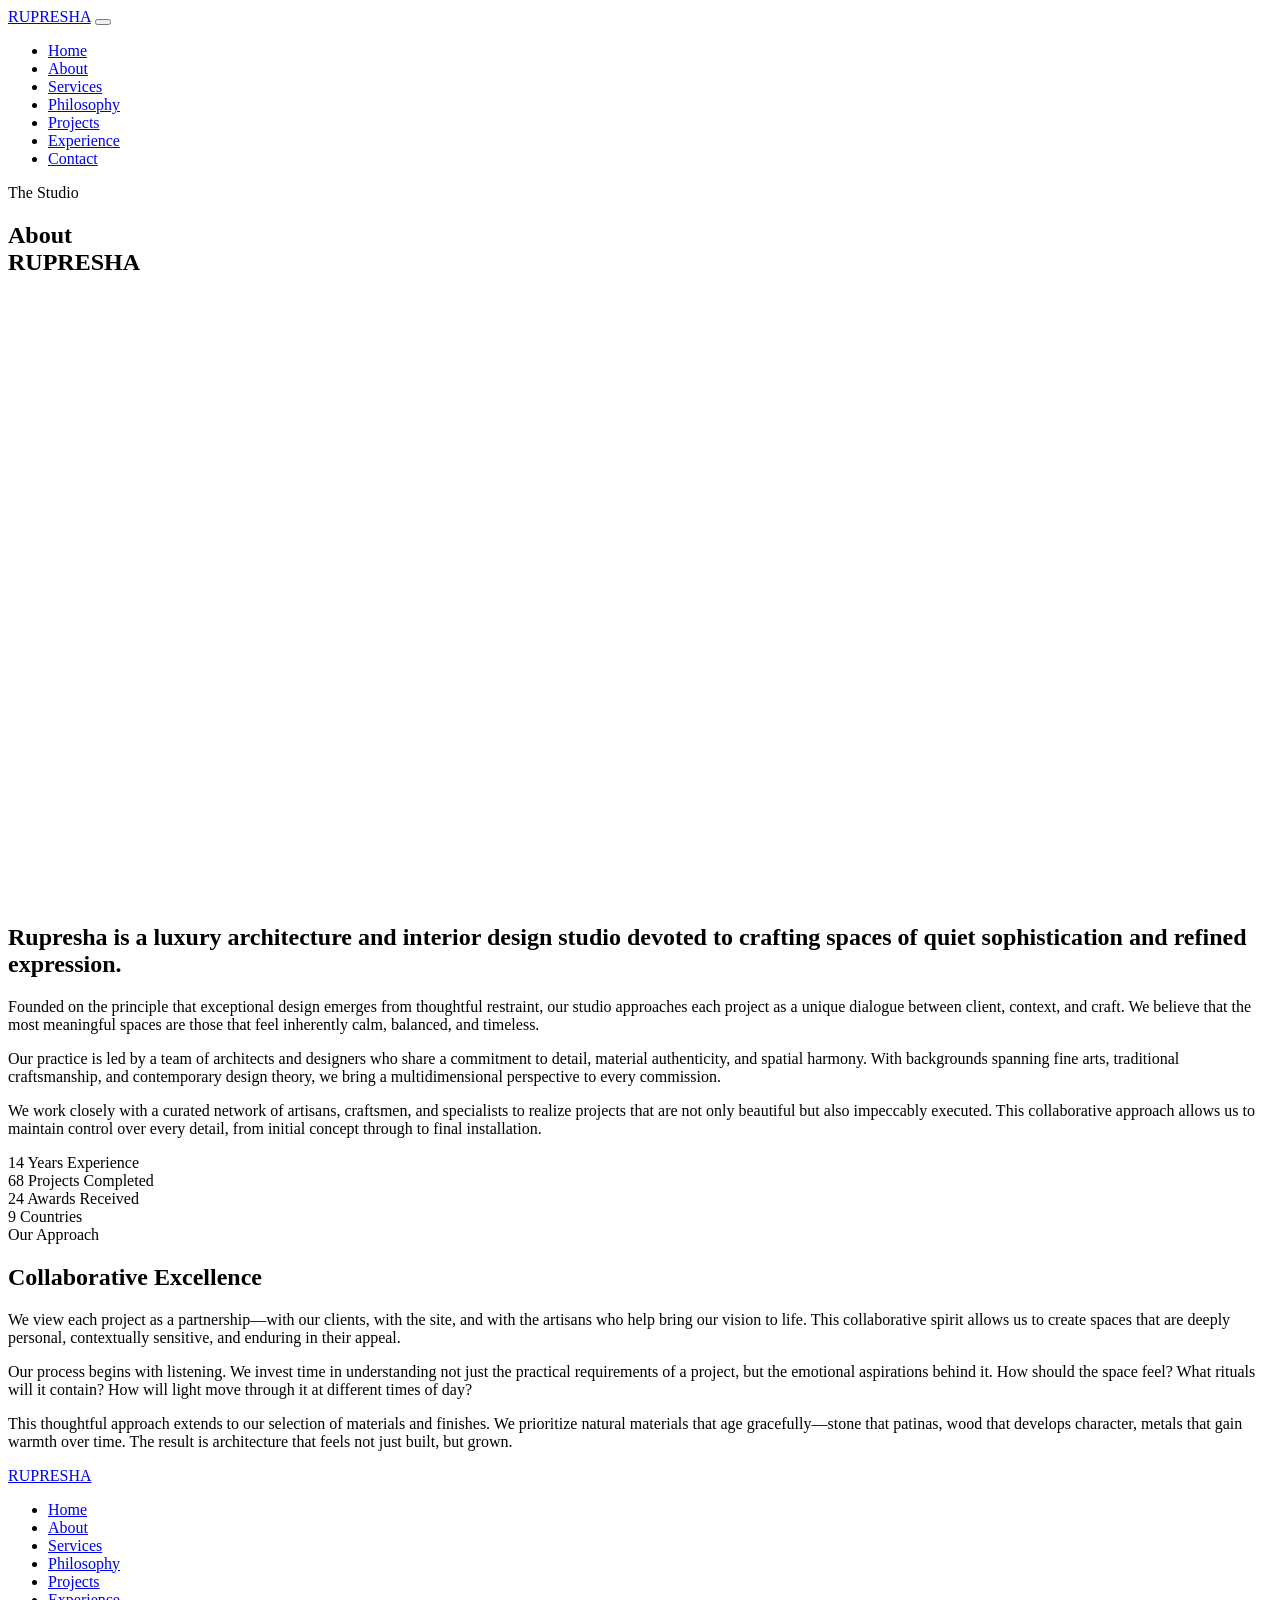
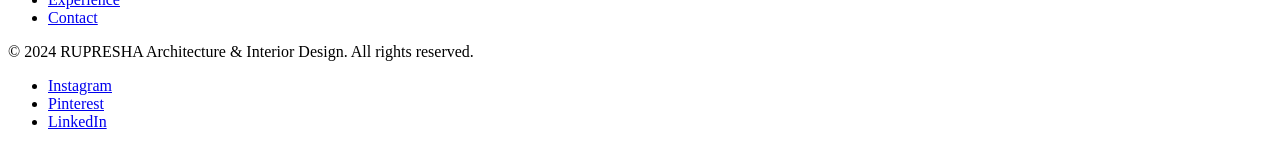
==== about.html @ e62d3a43 "Add files via upload" ====
<!DOCTYPE html>
<html lang="en">
<head>
    <meta charset="UTF-8">
    <meta name="viewport" content="width=device-width, initial-scale=1.0">
    <title>About RUPRESHA | Luxury Architecture & Interior Design</title>
    <link rel="preconnect" href="https://fonts.googleapis.com">
    <link rel="preconnect" href="https://fonts.gstatic.com" crossorigin>
    <link href="https://fonts.googleapis.com/css2?family=Cormorant+Garamond:wght@300;400;500;600&family=Inter:wght@300;400;500&display=swap" rel="stylesheet">
    <link rel="stylesheet" href="css/style.css">
    <link rel="icon" type="image/svg+xml" href="assets/favicon.svg">
</head>
<body class="about-page">
    <!-- Door Opening Animation (Hidden for non-home pages) -->
    <div class="door-container" style="display: none;"></div>
    
    <!-- Navigation -->
    <nav class="navbar">
        <div class="container nav-container">
            <a href="index.html" class="logo">RUPRESHA</a>
            <button class="menu-toggle">
                <span></span>
                <span></span>
                <span></span>
            </button>
            <ul class="nav-menu">
                <li class="nav-item"><a href="index.html" class="nav-link">Home</a></li>
                <li class="nav-item"><a href="about.html" class="nav-link active">About</a></li>
                <li class="nav-item"><a href="services.html" class="nav-link">Services</a></li>
                <li class="nav-item"><a href="philosophy.html" class="nav-link">Philosophy</a></li>
                <li class="nav-item"><a href="projects.html" class="nav-link">Projects</a></li>
                <li class="nav-item"><a href="experience.html" class="nav-link">Experience</a></li>
                <li class="nav-item"><a href="contact.html" class="nav-link">Contact</a></li>
            </ul>
        </div>
    </nav>
    
    <!-- Hero Section -->
    <section class="hero" style="height: 80vh;">
        <div class="arch-grid"></div>
        <div class="container">
            <div class="hero-content" style="text-align: left; align-items: flex-start;">
                <span class="small-text animate-on-scroll" style="color: var(--color-brass);">The Studio</span>
                <h1 class="animate-on-scroll">About<br>RUPRESHA</h1>
            </div>
        </div>
    </section>
    
    <!-- About Content -->
    <section class="section">
        <div class="container">
            <div class="about-intro animate-on-scroll">
                <h2 class="serif">Rupresha is a luxury architecture and interior design studio devoted to crafting spaces of quiet sophistication and refined expression.</h2>
            </div>
            
            <div class="about-grid animate-on-scroll" data-delay="0.2">
                <div>
                    <p>Founded on the principle that exceptional design emerges from thoughtful restraint, our studio approaches each project as a unique dialogue between client, context, and craft. We believe that the most meaningful spaces are those that feel inherently calm, balanced, and timeless.</p>
                    <p>Our practice is led by a team of architects and designers who share a commitment to detail, material authenticity, and spatial harmony. With backgrounds spanning fine arts, traditional craftsmanship, and contemporary design theory, we bring a multidimensional perspective to every commission.</p>
                    <p>We work closely with a curated network of artisans, craftsmen, and specialists to realize projects that are not only beautiful but also impeccably executed. This collaborative approach allows us to maintain control over every detail, from initial concept through to final installation.</p>
                </div>
                <div class="about-image">
                    <!-- In production, replace with actual image -->
                    <div style="width: 100%; height: 100%; background: linear-gradient(45deg, var(--color-stone), var(--color-concrete));"></div>
                </div>
            </div>
            
            <div class="stats animate-on-scroll" data-delay="0.4">
                <div class="stat-item">
                    <span class="stat-number">14</span>
                    <span class="stat-text">Years Experience</span>
                </div>
                <div class="stat-item">
                    <span class="stat-number">68</span>
                    <span class="stat-text">Projects Completed</span>
                </div>
                <div class="stat-item">
                    <span class="stat-number">24</span>
                    <span class="stat-text">Awards Received</span>
                </div>
                <div class="stat-item">
                    <span class="stat-number">9</span>
                    <span class="stat-text">Countries</span>
                </div>
            </div>
        </div>
    </section>
    
    <!-- Team Philosophy -->
    <section class="section" style="background-color: var(--color-stone);">
        <div class="container">
            <div class="about-grid animate-on-scroll">
                <div class="about-image">
                    <div style="width: 100%; height: 100%; background: linear-gradient(45deg, #8a7f70, #a99e8d);"></div>
                </div>
                <div>
                    <span class="small-text" style="color: var(--color-brass);">Our Approach</span>
                    <h2>Collaborative Excellence</h2>
                    <p class="large-text">We view each project as a partnership—with our clients, with the site, and with the artisans who help bring our vision to life. This collaborative spirit allows us to create spaces that are deeply personal, contextually sensitive, and enduring in their appeal.</p>
                    <p>Our process begins with listening. We invest time in understanding not just the practical requirements of a project, but the emotional aspirations behind it. How should the space feel? What rituals will it contain? How will light move through it at different times of day?</p>
                    <p>This thoughtful approach extends to our selection of materials and finishes. We prioritize natural materials that age gracefully—stone that patinas, wood that develops character, metals that gain warmth over time. The result is architecture that feels not just built, but grown.</p>
                </div>
            </div>
        </div>
    </section>
    
    <!-- Footer -->
    <footer class="footer">
        <div class="container">
            <div class="footer-content">
                <a href="index.html" class="footer-logo">RUPRESHA</a>
                <ul class="footer-nav">
                    <li><a href="index.html">Home</a></li>
                    <li><a href="about.html">About</a></li>
                    <li><a href="services.html">Services</a></li>
                    <li><a href="philosophy.html">Philosophy</a></li>
                    <li><a href="projects.html">Projects</a></li>
                    <li><a href="experience.html">Experience</a></li>
                    <li><a href="contact.html">Contact</a></li>
                </ul>
            </div>
            <div class="footer-bottom">
                <p class="copyright">© 2024 RUPRESHA Architecture & Interior Design. All rights reserved.</p>
                <ul class="social-links">
                    <li><a href="#">Instagram</a></li>
                    <li><a href="#">Pinterest</a></li>
                    <li><a href="#">LinkedIn</a></li>
                </ul>
            </div>
        </div>
    </footer>
    
    <script src="js/main.js"></script>
</body>
</html>
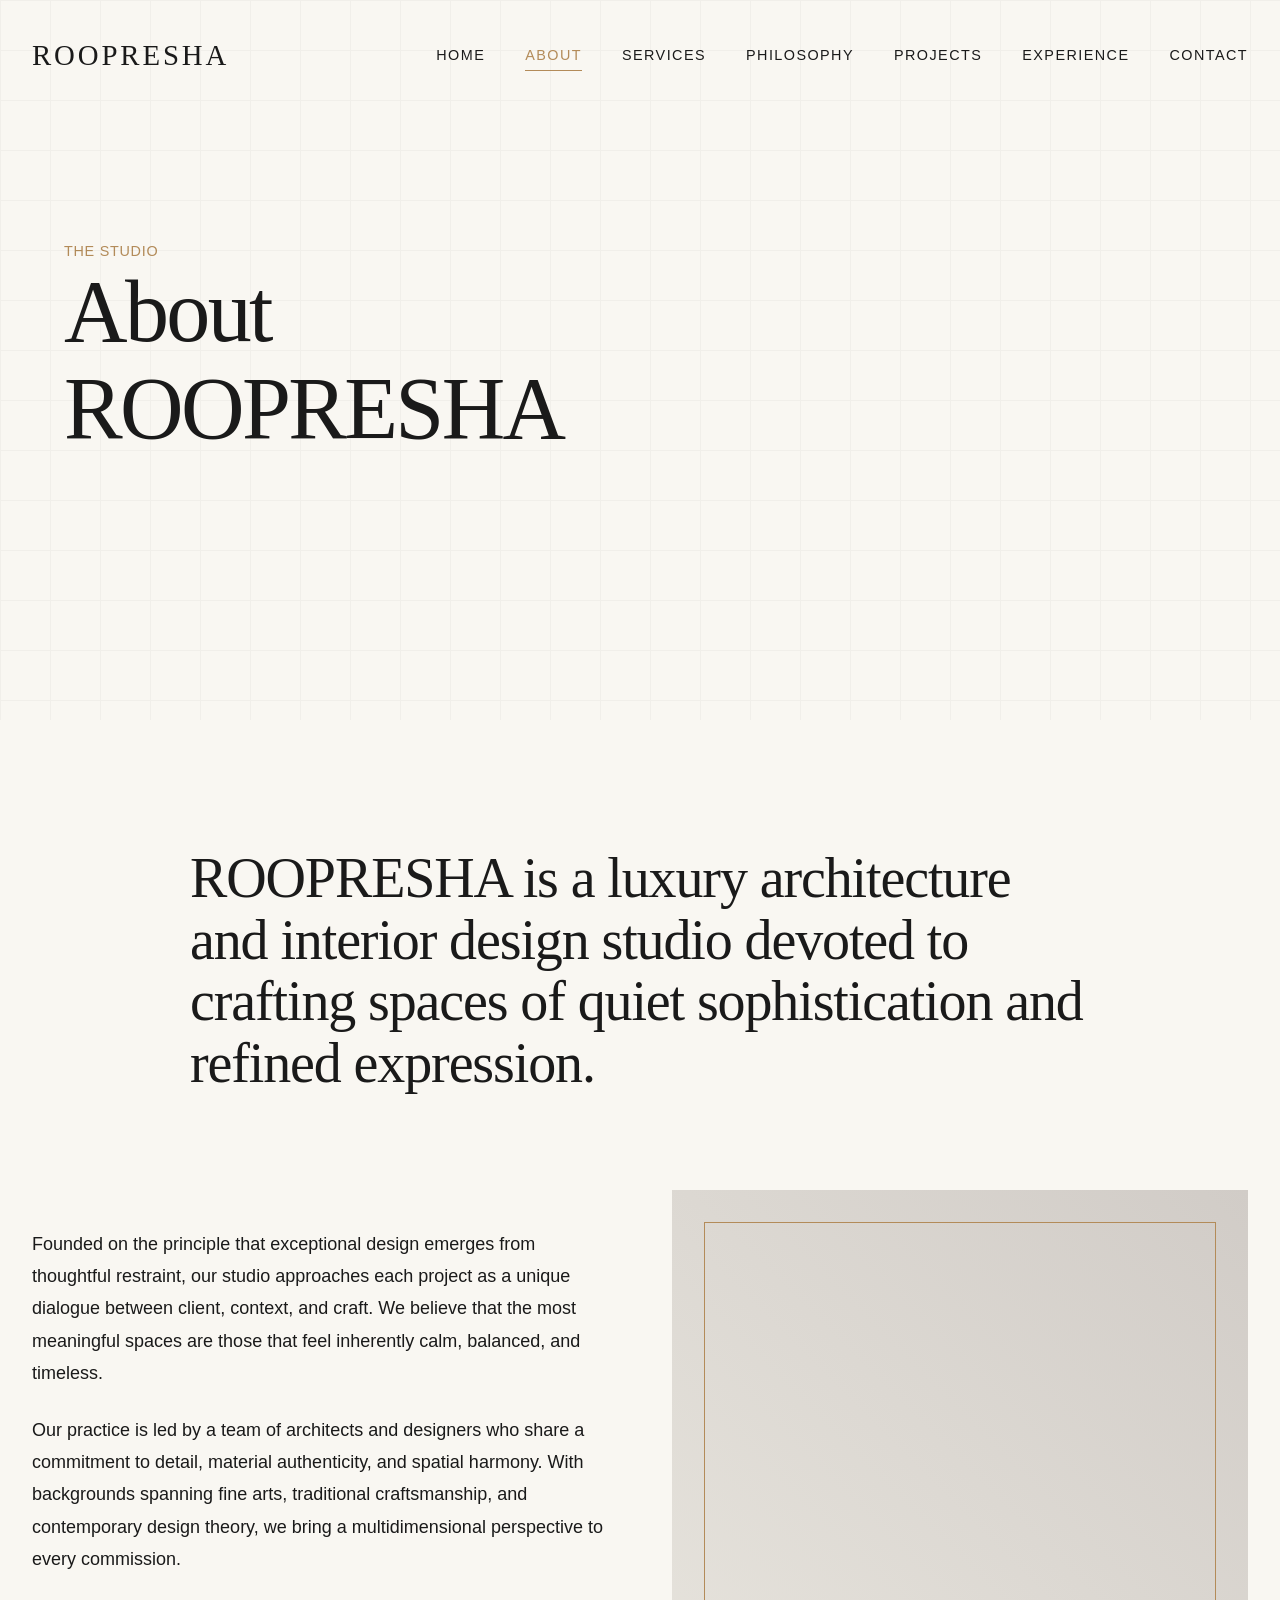
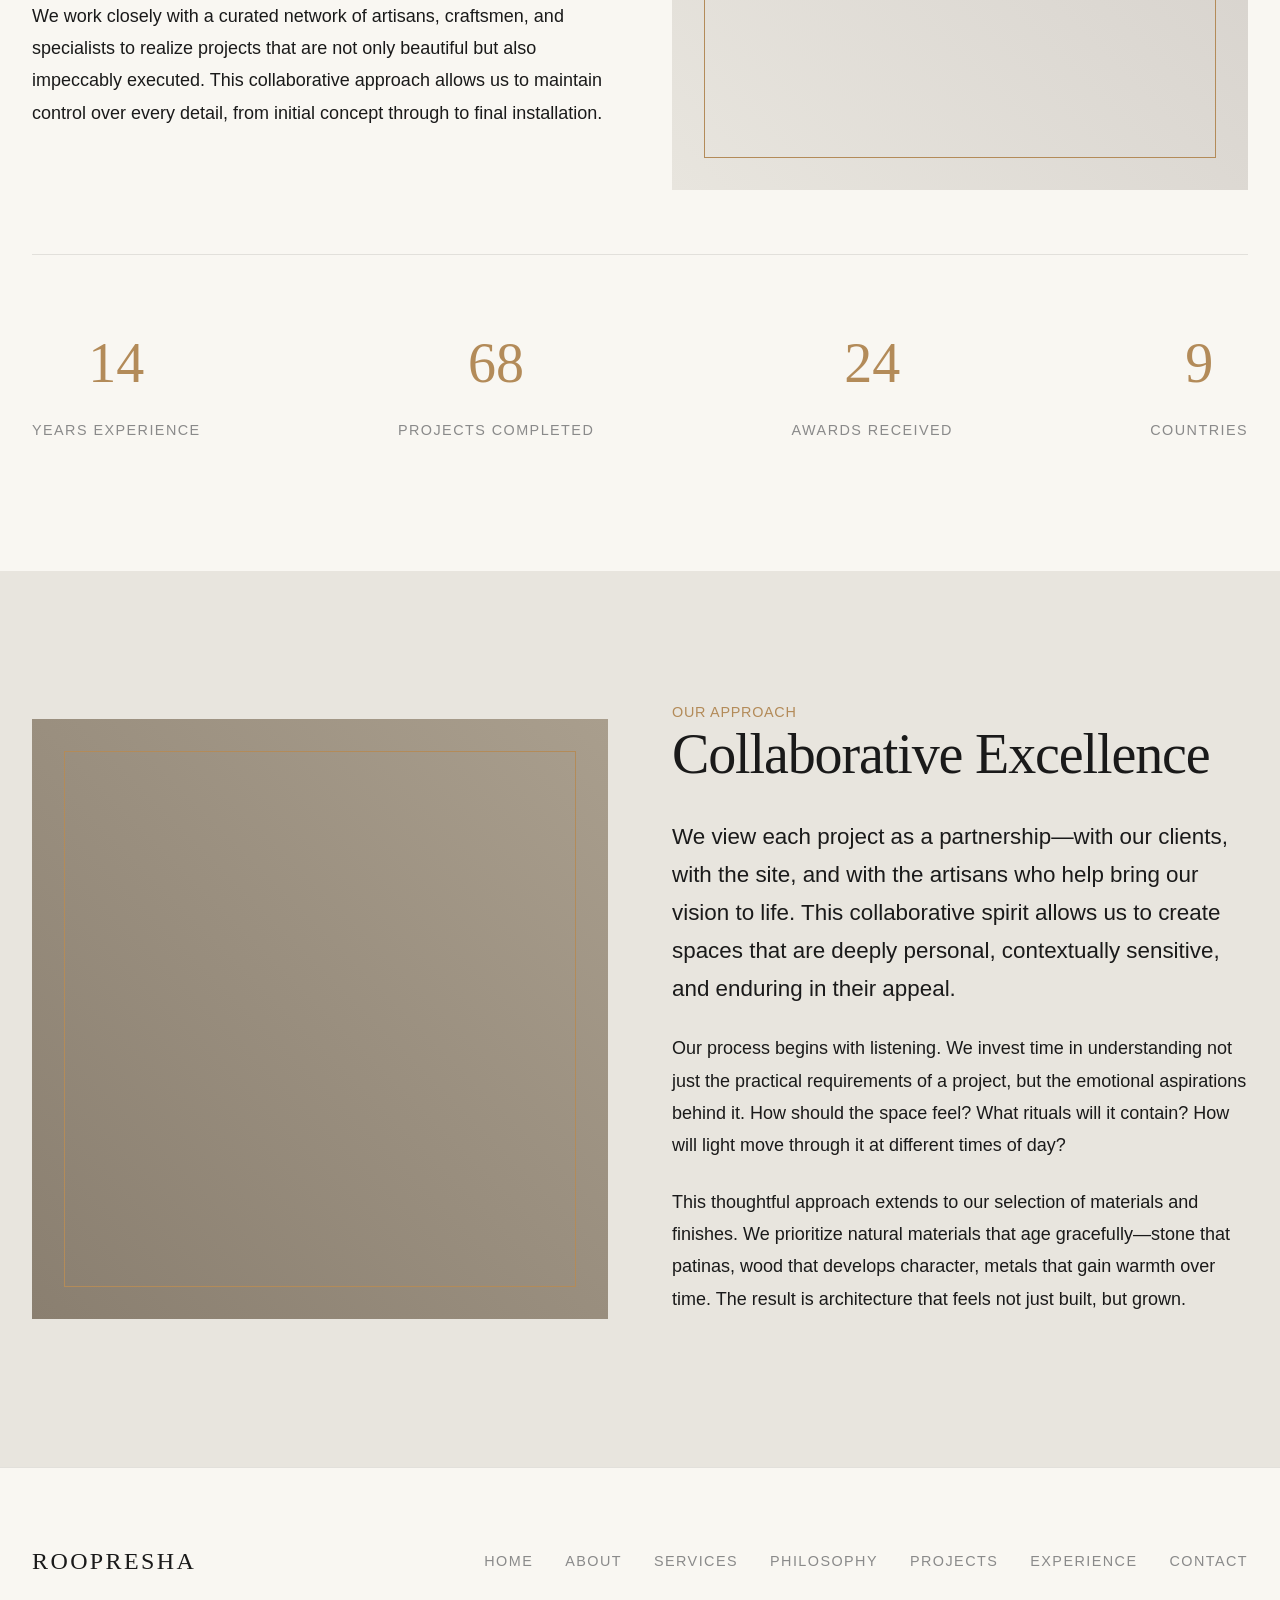
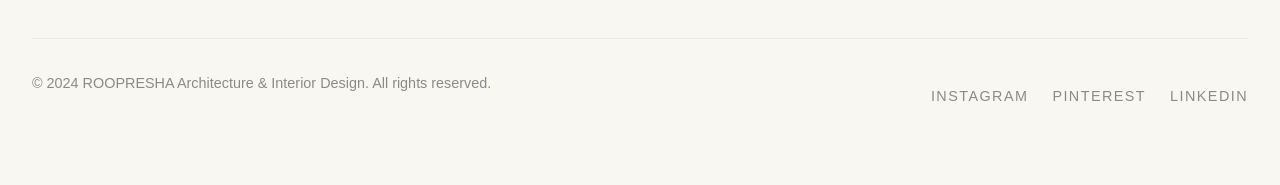
==== commit 465f1017: "Add files via upload" ====
--- a/about.html
+++ b/about.html
@@ -3,11 +3,11 @@
 <head>
     <meta charset="UTF-8">
     <meta name="viewport" content="width=device-width, initial-scale=1.0">
-    <title>About RUPRESHA | Luxury Architecture & Interior Design</title>
+    <title>About ROOPRESHA | Luxury Architecture & Interior Design</title>
     <link rel="preconnect" href="https://fonts.googleapis.com">
     <link rel="preconnect" href="https://fonts.gstatic.com" crossorigin>
     <link href="https://fonts.googleapis.com/css2?family=Cormorant+Garamond:wght@300;400;500;600&family=Inter:wght@300;400;500&display=swap" rel="stylesheet">
-    <link rel="stylesheet" href="css/style.css">
+    <link rel="stylesheet" href="style.css">
     <link rel="icon" type="image/svg+xml" href="assets/favicon.svg">
 </head>
 <body class="about-page">
@@ -17,7 +17,7 @@
     <!-- Navigation -->
     <nav class="navbar">
         <div class="container nav-container">
-            <a href="index.html" class="logo">RUPRESHA</a>
+            <a href="index.html" class="logo">ROOPRESHA</a>
             <button class="menu-toggle">
                 <span></span>
                 <span></span>
@@ -41,7 +41,7 @@
         <div class="container">
             <div class="hero-content" style="text-align: left; align-items: flex-start;">
                 <span class="small-text animate-on-scroll" style="color: var(--color-brass);">The Studio</span>
-                <h1 class="animate-on-scroll">About<br>RUPRESHA</h1>
+                <h1 class="animate-on-scroll">About<br>ROOPRESHA</h1>
             </div>
         </div>
     </section>
@@ -50,7 +50,7 @@
     <section class="section">
         <div class="container">
             <div class="about-intro animate-on-scroll">
-                <h2 class="serif">Rupresha is a luxury architecture and interior design studio devoted to crafting spaces of quiet sophistication and refined expression.</h2>
+                <h2 class="serif">ROOPRESHA is a luxury architecture and interior design studio devoted to crafting spaces of quiet sophistication and refined expression.</h2>
             </div>
             
             <div class="about-grid animate-on-scroll" data-delay="0.2">
@@ -108,7 +108,7 @@
     <footer class="footer">
         <div class="container">
             <div class="footer-content">
-                <a href="index.html" class="footer-logo">RUPRESHA</a>
+                <a href="index.html" class="footer-logo">ROOPRESHA</a>
                 <ul class="footer-nav">
                     <li><a href="index.html">Home</a></li>
                     <li><a href="about.html">About</a></li>
@@ -120,7 +120,7 @@
                 </ul>
             </div>
             <div class="footer-bottom">
-                <p class="copyright">© 2024 RUPRESHA Architecture & Interior Design. All rights reserved.</p>
+                <p class="copyright">© 2024 ROOPRESHA Architecture & Interior Design. All rights reserved.</p>
                 <ul class="social-links">
                     <li><a href="#">Instagram</a></li>
                     <li><a href="#">Pinterest</a></li>
@@ -130,6 +130,6 @@
         </div>
     </footer>
     
-    <script src="js/main.js"></script>
+    <script src="main.js"></script>
 </body>
 </html>
--- a/style.css
+++ b/style.css
@@ -0,0 +1,1677 @@
+/* ROOPRESHA - Luxury Architecture & Interior Design */
+/* Premium Architectural Minimalism */
+
+/* ===== CSS RESET ===== */
+* {
+    margin: 0;
+    padding: 0;
+    box-sizing: border-box;
+}
+
+html {
+    scroll-behavior: smooth;
+}
+
+body {
+    font-family: 'Inter', sans-serif;
+    color: #1a1a1a;
+    background-color: #f9f7f2;
+    overflow-x: hidden;
+    line-height: 1.6;
+    font-weight: 300;
+}
+
+/* ===== TYPOGRAPHY ===== */
+/* Serif for headings - luxury editorial feel */
+h1, h2, h3, h4, h5, h6, .serif {
+    font-family: 'Cormorant Garamond', 'Times New Roman', serif;
+    font-weight: 300;
+    letter-spacing: -0.02em;
+    line-height: 1.1;
+}
+
+/* Sans-serif for body - clean and readable */
+body, p, input, textarea, button, .sans {
+    font-family: 'Inter', -apple-system, BlinkMacSystemFont, 'Segoe UI', sans-serif;
+}
+
+h1 {
+    font-size: 5.5rem;
+    font-weight: 300;
+    letter-spacing: -0.03em;
+    margin-bottom: 1.5rem;
+}
+
+h2 {
+    font-size: 3.5rem;
+    margin-bottom: 2rem;
+    position: relative;
+}
+
+h3 {
+    font-size: 2.2rem;
+    margin-bottom: 1.5rem;
+}
+
+h4 {
+    font-size: 1.8rem;
+    margin-bottom: 1rem;
+}
+
+p {
+    font-size: 1.125rem;
+    line-height: 1.8;
+    margin-bottom: 1.5rem;
+    font-weight: 300;
+}
+
+.large-text {
+    font-size: 1.4rem;
+    line-height: 1.7;
+}
+
+.small-text {
+    font-size: 0.9rem;
+    letter-spacing: 0.05em;
+    text-transform: uppercase;
+}
+
+/* ===== COLOR PALETTE ===== */
+:root {
+    --color-ivory: #f9f7f2;
+    --color-stone: #e8e5de;
+    --color-concrete: #d1ccc7;
+    --color-charcoal: #1a1a1a;
+    --color-terracotta: #a15843;
+    --color-brass: #b38b59;
+    --color-grey: #8a8a8a;
+}
+
+/* ===== LAYOUT & CONTAINERS ===== */
+.container {
+    width: 100%;
+    max-width: 1400px;
+    margin: 0 auto;
+    padding: 0 2rem;
+}
+
+.section {
+    padding: 8rem 0;
+    position: relative;
+}
+
+.section-sm {
+    padding: 4rem 0;
+}
+
+/* ===== NAVIGATION ===== */
+.navbar {
+    position: fixed;
+    top: 0;
+    left: 0;
+    width: 100%;
+    z-index: 1000;
+    padding: 2rem 0;
+    transition: all 0.5s cubic-bezier(0.16, 1, 0.3, 1);
+    background-color: transparent;
+}
+
+.navbar.scrolled {
+    background-color: rgba(249, 247, 242, 0.95);
+    backdrop-filter: blur(10px);
+    padding: 1.2rem 0;
+    box-shadow: 0 5px 20px rgba(0, 0, 0, 0.02);
+}
+
+.nav-container {
+    display: flex;
+    justify-content: space-between;
+    align-items: center;
+}
+
+.logo {
+    font-family: 'Cormorant Garamond', serif;
+    font-size: 1.8rem;
+    font-weight: 300;
+    letter-spacing: 0.1em;
+    text-decoration: none;
+    color: var(--color-charcoal);
+    position: relative;
+    z-index: 1001;
+}
+
+.nav-menu {
+    display: flex;
+    list-style: none;
+}
+
+.nav-item {
+    margin-left: 2.5rem;
+}
+
+.nav-link {
+    text-decoration: none;
+    color: var(--color-charcoal);
+    font-size: 0.9rem;
+    font-weight: 300;
+    letter-spacing: 0.1em;
+    text-transform: uppercase;
+    position: relative;
+    padding: 0.5rem 0;
+    transition: color 0.3s ease;
+}
+
+.nav-link:after {
+    content: '';
+    position: absolute;
+    bottom: 0;
+    left: 0;
+    width: 0;
+    height: 1px;
+    background-color: var(--color-charcoal);
+    transition: width 0.3s cubic-bezier(0.16, 1, 0.3, 1);
+}
+
+.nav-link:hover:after {
+    width: 100%;
+}
+
+.nav-link.active {
+    color: var(--color-brass);
+}
+
+.nav-link.active:after {
+    width: 100%;
+    background-color: var(--color-brass);
+}
+
+.menu-toggle {
+    display: none;
+    background: none;
+    border: none;
+    cursor: pointer;
+    width: 30px;
+    height: 20px;
+    position: relative;
+    z-index: 1001;
+}
+
+.menu-toggle span {
+    display: block;
+    width: 100%;
+    height: 2px;
+    background-color: var(--color-charcoal);
+    position: absolute;
+    left: 0;
+    transition: all 0.3s ease;
+}
+
+.menu-toggle span:nth-child(1) {
+    top: 0;
+}
+
+.menu-toggle span:nth-child(2) {
+    top: 9px;
+}
+
+.menu-toggle span:nth-child(3) {
+    top: 18px;
+}
+
+.menu-toggle.active span:nth-child(1) {
+    transform: rotate(45deg);
+    top: 9px;
+}
+
+.menu-toggle.active span:nth-child(2) {
+    opacity: 0;
+}
+
+.menu-toggle.active span:nth-child(3) {
+    transform: rotate(-45deg);
+    top: 9px;
+}
+
+/* ===== DOOR OPENING ANIMATION ===== */
+.door-container {
+    position: fixed;
+    top: 0;
+    left: 0;
+    width: 100%;
+    height: 100vh;
+    z-index: 2000;
+    pointer-events: none;
+    display: flex;
+}
+
+.door-panel {
+    width: 50%;
+    height: 100%;
+    background-color: var(--color-charcoal);
+    transform: translateX(0);
+    transition: transform 1.2s cubic-bezier(0.77, 0, 0.175, 1);
+}
+
+.door-panel.left {
+    transform-origin: left center;
+}
+
+.door-panel.right {
+    transform-origin: right center;
+}
+
+.door-panel.open {
+    transform: translateX(-100%);
+}
+
+.door-panel.right.open {
+    transform: translateX(100%);
+}
+
+.door-content {
+    position: absolute;
+    top: 50%;
+    left: 50%;
+    transform: translate(-50%, -50%);
+    color: var(--color-ivory);
+    text-align: center;
+    z-index: 2001;
+    opacity: 0;
+    transition: opacity 0.5s ease 0.3s;
+}
+
+.door-content.visible {
+    opacity: 1;
+}
+
+.door-content h1 {
+    font-size: 4rem;
+    letter-spacing: 0.2em;
+    margin-bottom: 1rem;
+}
+
+.door-content p {
+    font-size: 1rem;
+    letter-spacing: 0.3em;
+    text-transform: uppercase;
+}
+
+/* ===== HERO SECTIONS ===== */
+.hero {
+    height: 100vh;
+    display: flex;
+    align-items: center;
+    justify-content: center;
+    position: relative;
+    overflow: hidden;
+}
+
+.hero-content {
+    text-align: center;
+    max-width: 900px;
+    padding: 0 2rem;
+    z-index: 10;
+}
+
+.hero h1 {
+    margin-bottom: 1.5rem;
+    opacity: 0;
+    transform: translateY(30px);
+    animation: fadeUp 1s cubic-bezier(0.16, 1, 0.3, 1) 1.2s forwards;
+}
+
+.hero-tagline {
+    font-size: 1.5rem;
+    font-weight: 300;
+    color: var(--color-grey);
+    margin-bottom: 3rem;
+    height: 2rem;
+    overflow: hidden;
+    position: relative;
+}
+
+.tagline {
+    position: absolute;
+    width: 100%;
+    text-align: center;
+    opacity: 0;
+    transform: translateY(20px);
+    transition: all 0.8s ease;
+}
+
+.tagline.active {
+    opacity: 1;
+    transform: translateY(0);
+}
+
+.scroll-cue {
+    position: absolute;
+    bottom: 3rem;
+    left: 50%;
+    transform: translateX(-50%);
+    display: flex;
+    flex-direction: column;
+    align-items: center;
+    z-index: 10;
+}
+
+.scroll-text {
+    font-size: 0.8rem;
+    letter-spacing: 0.2em;
+    text-transform: uppercase;
+    margin-bottom: 0.5rem;
+    color: var(--color-grey);
+}
+
+.scroll-line {
+    width: 1px;
+    height: 60px;
+    background-color: var(--color-grey);
+    position: relative;
+    overflow: hidden;
+}
+
+.scroll-line:after {
+    content: '';
+    position: absolute;
+    top: 0;
+    left: 0;
+    width: 100%;
+    height: 20px;
+    background-color: var(--color-brass);
+    animation: scrollLine 2s infinite ease-in-out;
+}
+
+.arch-grid {
+    position: absolute;
+    top: 0;
+    left: 0;
+    width: 100%;
+    height: 100%;
+    pointer-events: none;
+    opacity: 0.03;
+    background-image: 
+        linear-gradient(to right, var(--color-charcoal) 1px, transparent 1px),
+        linear-gradient(to bottom, var(--color-charcoal) 1px, transparent 1px);
+    background-size: 50px 50px;
+}
+
+/* ===== ABOUT PAGE ===== */
+.about-intro {
+    max-width: 900px;
+    margin: 0 auto 6rem;
+}
+
+.about-grid {
+    display: grid;
+    grid-template-columns: repeat(2, 1fr);
+    gap: 4rem;
+    align-items: center;
+}
+
+.about-image {
+    position: relative;
+    height: 600px;
+    background-color: var(--color-stone);
+    overflow: hidden;
+}
+
+.about-image:before {
+    content: '';
+    position: absolute;
+    top: 2rem;
+    left: 2rem;
+    right: 2rem;
+    bottom: 2rem;
+    border: 1px solid var(--color-brass);
+    pointer-events: none;
+    z-index: 1;
+}
+
+.about-image img {
+    width: 100%;
+    height: 100%;
+    object-fit: cover;
+    transition: transform 6s ease;
+}
+
+.about-image:hover img {
+    transform: scale(1.05);
+}
+
+.stats {
+    display: flex;
+    justify-content: space-between;
+    margin-top: 4rem;
+    padding-top: 4rem;
+    border-top: 1px solid rgba(26, 26, 26, 0.1);
+}
+
+.stat-item {
+    text-align: center;
+}
+
+.stat-number {
+    font-family: 'Cormorant Garamond', serif;
+    font-size: 3.5rem;
+    color: var(--color-brass);
+    display: block;
+    margin-bottom: 0.5rem;
+}
+
+.stat-text {
+    font-size: 0.9rem;
+    text-transform: uppercase;
+    letter-spacing: 0.1em;
+    color: var(--color-grey);
+}
+
+/* ===== SERVICES PAGE ===== */
+.services-header {
+    text-align: center;
+    max-width: 800px;
+    margin: 0 auto 6rem;
+}
+
+.services-grid {
+    display: grid;
+    grid-template-columns: repeat(3, 1fr);
+    gap: 3rem;
+}
+
+.service-card {
+    position: relative;
+    padding: 3rem 2rem;
+    background-color: var(--color-ivory);
+    border: 1px solid rgba(26, 26, 26, 0.05);
+    transition: all 0.5s cubic-bezier(0.16, 1, 0.3, 1);
+    overflow: hidden;
+    min-height: 400px;
+    display: flex;
+    flex-direction: column;
+}
+
+.service-card:hover {
+    transform: translateY(-10px);
+    border-color: rgba(179, 139, 89, 0.2);
+    box-shadow: 0 20px 40px rgba(0, 0, 0, 0.05);
+}
+
+.service-icon {
+    width: 60px;
+    height: 60px;
+    margin-bottom: 2rem;
+    position: relative;
+}
+
+.service-icon svg {
+    width: 100%;
+    height: 100%;
+    stroke: var(--color-brass);
+    stroke-width: 1.5;
+    fill: none;
+}
+
+.service-number {
+    position: absolute;
+    top: 2rem;
+    right: 2rem;
+    font-size: 0.9rem;
+    color: var(--color-grey);
+    opacity: 0.5;
+}
+
+.service-content {
+    flex-grow: 1;
+}
+
+.service-card h3 {
+    margin-bottom: 1rem;
+    position: relative;
+    padding-bottom: 1rem;
+}
+
+.service-card h3:after {
+    content: '';
+    position: absolute;
+    bottom: 0;
+    left: 0;
+    width: 40px;
+    height: 1px;
+    background-color: var(--color-brass);
+    transition: width 0.3s ease;
+}
+
+.service-card:hover h3:after {
+    width: 80px;
+}
+
+.service-features {
+    margin-top: 2rem;
+    list-style: none;
+}
+
+.service-features li {
+    margin-bottom: 0.5rem;
+    padding-left: 1.5rem;
+    position: relative;
+}
+
+.service-features li:before {
+    content: '—';
+    position: absolute;
+    left: 0;
+    color: var(--color-brass);
+}
+
+/* ===== PHILOSOPHY PAGE ===== */
+.philosophy-hero {
+    height: 70vh;
+    display: flex;
+    align-items: center;
+    position: relative;
+    background-color: var(--color-charcoal);
+    color: var(--color-ivory);
+}
+
+.philosophy-hero .container {
+    position: relative;
+    z-index: 2;
+}
+
+.philosophy-hero h1 {
+    color: var(--color-ivory);
+    max-width: 800px;
+}
+
+.principle-section {
+    margin-bottom: 8rem;
+    position: relative;
+}
+
+.principle-header {
+    display: flex;
+    align-items: flex-start;
+    margin-bottom: 3rem;
+}
+
+.principle-number {
+    font-family: 'Cormorant Garamond', serif;
+    font-size: 5rem;
+    color: var(--color-brass);
+    margin-right: 2rem;
+    line-height: 1;
+    opacity: 0.2;
+}
+
+.principle-content {
+    flex: 1;
+}
+
+.principle-grid {
+    display: grid;
+    grid-template-columns: repeat(2, 1fr);
+    gap: 4rem;
+}
+
+.principle-image {
+    height: 400px;
+    background-color: var(--color-stone);
+    position: relative;
+    overflow: hidden;
+}
+
+.principle-image img {
+    width: 100%;
+    height: 100%;
+    object-fit: cover;
+}
+
+/* ===== PROJECTS PAGE ===== */
+.projects-filter {
+    display: flex;
+    justify-content: center;
+    margin-bottom: 4rem;
+    flex-wrap: wrap;
+    gap: 1rem;
+}
+
+.filter-btn {
+    padding: 0.8rem 1.5rem;
+    background: none;
+    border: 1px solid rgba(26, 26, 26, 0.1);
+    font-family: 'Inter', sans-serif;
+    font-size: 0.9rem;
+    text-transform: uppercase;
+    letter-spacing: 0.1em;
+    color: var(--color-grey);
+    cursor: pointer;
+    transition: all 0.3s ease;
+}
+
+.filter-btn:hover, .filter-btn.active {
+    border-color: var(--color-brass);
+    color: var(--color-brass);
+}
+
+.projects-grid {
+    display: grid;
+    grid-template-columns: repeat(3, 1fr);
+    gap: 2rem;
+}
+
+.project-card {
+    position: relative;
+    height: 500px;
+    overflow: hidden;
+    cursor: pointer;
+}
+
+.project-image {
+    width: 100%;
+    height: 100%;
+    background-color: var(--color-stone);
+    position: relative;
+    overflow: hidden;
+}
+
+.project-image img {
+    width: 100%;
+    height: 100%;
+    object-fit: cover;
+    transition: transform 6s ease;
+}
+
+.project-card:hover .project-image img {
+    transform: scale(1.05);
+}
+
+.project-overlay {
+    position: absolute;
+    bottom: 0;
+    left: 0;
+    width: 100%;
+    padding: 2rem;
+    background: linear-gradient(to top, rgba(26, 26, 26, 0.9), transparent);
+    color: var(--color-ivory);
+    transform: translateY(20px);
+    opacity: 0;
+    transition: all 0.5s cubic-bezier(0.16, 1, 0.3, 1);
+}
+
+.project-card:hover .project-overlay {
+    transform: translateY(0);
+    opacity: 1;
+}
+
+.project-category {
+    font-size: 0.8rem;
+    letter-spacing: 0.1em;
+    text-transform: uppercase;
+    color: var(--color-brass);
+    margin-bottom: 0.5rem;
+}
+
+.project-overlay h3 {
+    color: var(--color-ivory);
+    margin-bottom: 0.5rem;
+}
+
+.project-overlay p {
+    font-size: 0.9rem;
+    opacity: 0.8;
+    margin-bottom: 0;
+}
+
+.project-modal {
+    position: fixed;
+    top: 0;
+    left: 0;
+    width: 100%;
+    height: 100%;
+    background-color: rgba(26, 26, 26, 0.95);
+    z-index: 3000;
+    display: flex;
+    align-items: center;
+    justify-content: center;
+    opacity: 0;
+    pointer-events: none;
+    transition: opacity 0.5s ease;
+}
+
+.project-modal.active {
+    opacity: 1;
+    pointer-events: all;
+}
+
+.modal-content {
+    width: 90%;
+    max-width: 1200px;
+    max-height: 90vh;
+    overflow-y: auto;
+    background-color: var(--color-ivory);
+    padding: 4rem;
+    position: relative;
+}
+
+.close-modal {
+    position: absolute;
+    top: 2rem;
+    right: 2rem;
+    background: none;
+    border: none;
+    font-size: 2rem;
+    color: var(--color-charcoal);
+    cursor: pointer;
+    width: 40px;
+    height: 40px;
+    display: flex;
+    align-items: center;
+    justify-content: center;
+    transition: color 0.3s ease;
+}
+
+.close-modal:hover {
+    color: var(--color-brass);
+}
+
+/* ===== EXPERIENCE PAGE ===== */
+.experience-timeline {
+    position: relative;
+    max-width: 1000px;
+    margin: 0 auto;
+}
+
+.timeline-line {
+    position: absolute;
+    top: 0;
+    left: 50%;
+    transform: translateX(-50%);
+    width: 1px;
+    height: 100%;
+    background-color: rgba(26, 26, 26, 0.1);
+}
+
+.timeline-item {
+    display: flex;
+    margin-bottom: 8rem;
+    position: relative;
+}
+
+.timeline-item:nth-child(odd) {
+    flex-direction: row-reverse;
+}
+
+.timeline-content {
+    flex: 1;
+    padding: 0 4rem;
+}
+
+.timeline-marker {
+    position: absolute;
+    top: 0;
+    left: 50%;
+    transform: translateX(-50%);
+    width: 20px;
+    height: 20px;
+    border: 2px solid var(--color-brass);
+    border-radius: 50%;
+    background-color: var(--color-ivory);
+    z-index: 2;
+}
+
+.timeline-number {
+    font-family: 'Cormorant Garamond', serif;
+    font-size: 1.2rem;
+    color: var(--color-brass);
+    margin-bottom: 1rem;
+    display: block;
+}
+
+.timeline-icon {
+    width: 60px;
+    height: 60px;
+    margin-bottom: 1.5rem;
+}
+
+.timeline-icon svg {
+    width: 100%;
+    height: 100%;
+    stroke: var(--color-brass);
+    stroke-width: 1.5;
+    fill: none;
+}
+
+/* ===== CONTACT PAGE ===== */
+.contact-hero {
+    height: 70vh;
+    display: flex;
+    align-items: center;
+    background-color: var(--color-charcoal);
+    color: var(--color-ivory);
+}
+
+.contact-hero h1 {
+    color: var(--color-ivory);
+    max-width: 800px;
+}
+
+.contact-grid {
+    display: grid;
+    grid-template-columns: repeat(2, 1fr);
+    gap: 6rem;
+}
+
+.contact-info h3 {
+    margin-bottom: 2rem;
+    position: relative;
+    padding-bottom: 1rem;
+}
+
+.contact-info h3:after {
+    content: '';
+    position: absolute;
+    bottom: 0;
+    left: 0;
+    width: 60px;
+    height: 1px;
+    background-color: var(--color-brass);
+}
+
+.contact-details {
+    margin-bottom: 3rem;
+}
+
+.contact-item {
+    margin-bottom: 1.5rem;
+    display: flex;
+    align-items: flex-start;
+}
+
+.contact-icon {
+    width: 20px;
+    height: 20px;
+    margin-right: 1rem;
+    margin-top: 0.2rem;
+}
+
+.contact-icon svg {
+    width: 100%;
+    height: 100%;
+    stroke: var(--color-brass);
+}
+
+.contact-form .form-group {
+    margin-bottom: 2rem;
+}
+
+.contact-form label {
+    display: block;
+    margin-bottom: 0.5rem;
+    font-size: 0.9rem;
+    text-transform: uppercase;
+    letter-spacing: 0.1em;
+    color: var(--color-grey);
+}
+
+.contact-form input,
+.contact-form textarea,
+.contact-form select {
+    width: 100%;
+    padding: 1rem 0;
+    background: none;
+    border: none;
+    border-bottom: 1px solid rgba(26, 26, 26, 0.1);
+    font-family: 'Inter', sans-serif;
+    font-size: 1rem;
+    color: var(--color-charcoal);
+    transition: border-color 0.3s ease;
+}
+
+.contact-form input:focus,
+.contact-form textarea:focus,
+.contact-form select:focus {
+    outline: none;
+    border-bottom-color: var(--color-brass);
+}
+
+.contact-form textarea {
+    min-height: 150px;
+    resize: vertical;
+}
+
+.submit-btn {
+    padding: 1.2rem 3rem;
+    background: none;
+    border: 1px solid var(--color-brass);
+    font-family: 'Inter', sans-serif;
+    font-size: 0.9rem;
+    text-transform: uppercase;
+    letter-spacing: 0.2em;
+    color: var(--color-brass);
+    cursor: pointer;
+    transition: all 0.3s ease;
+    position: relative;
+    overflow: hidden;
+}
+
+.submit-btn:before {
+    content: '';
+    position: absolute;
+    top: 0;
+    left: -100%;
+    width: 100%;
+    height: 100%;
+    background-color: var(--color-brass);
+    transition: left 0.3s ease;
+    z-index: -1;
+}
+
+.submit-btn:hover {
+    color: var(--color-ivory);
+}
+
+.submit-btn:hover:before {
+    left: 0;
+}
+
+/* ===== FOOTER ===== */
+.footer {
+    padding: 4rem 0;
+    border-top: 1px solid rgba(26, 26, 26, 0.1);
+}
+
+.footer-content {
+    display: flex;
+    justify-content: space-between;
+    align-items: center;
+    flex-wrap: wrap;
+}
+
+.footer-logo {
+    font-family: 'Cormorant Garamond', serif;
+    font-size: 1.5rem;
+    letter-spacing: 0.1em;
+    color: var(--color-charcoal);
+    text-decoration: none;
+}
+
+.footer-nav {
+    display: flex;
+    list-style: none;
+    margin: 1rem 0;
+}
+
+.footer-nav li {
+    margin-left: 2rem;
+}
+
+.footer-nav a {
+    text-decoration: none;
+    color: var(--color-grey);
+    font-size: 0.9rem;
+    letter-spacing: 0.1em;
+    text-transform: uppercase;
+    transition: color 0.3s ease;
+}
+
+.footer-nav a:hover {
+    color: var(--color-charcoal);
+}
+
+.footer-bottom {
+    margin-top: 3rem;
+    padding-top: 2rem;
+    border-top: 1px solid rgba(26, 26, 26, 0.05);
+    display: flex;
+    justify-content: space-between;
+    align-items: center;
+    flex-wrap: wrap;
+}
+
+.copyright {
+    font-size: 0.9rem;
+    color: var(--color-grey);
+}
+
+.social-links {
+    display: flex;
+    list-style: none;
+}
+
+.social-links li {
+    margin-left: 1.5rem;
+}
+
+.social-links a {
+    color: var(--color-grey);
+    text-decoration: none;
+    font-size: 0.9rem;
+    letter-spacing: 0.1em;
+    text-transform: uppercase;
+    transition: color 0.3s ease;
+}
+
+.social-links a:hover {
+    color: var(--color-brass);
+}
+
+/* ===== ANIMATIONS ===== */
+@keyframes fadeUp {
+    from {
+        opacity: 0;
+        transform: translateY(30px);
+    }
+    to {
+        opacity: 1;
+        transform: translateY(0);
+    }
+}
+
+@keyframes scrollLine {
+    0% {
+        transform: translateY(-20px);
+        opacity: 0;
+    }
+    50% {
+        opacity: 1;
+    }
+    100% {
+        transform: translateY(60px);
+        opacity: 0;
+    }
+}
+
+@keyframes drawLine {
+    from {
+        width: 0;
+    }
+    to {
+        width: 100%;
+    }
+}
+
+.animate-on-scroll {
+    opacity: 0;
+    transform: translateY(30px);
+    transition: all 0.8s cubic-bezier(0.16, 1, 0.3, 1);
+}
+
+.animate-on-scroll.visible {
+    opacity: 1;
+    transform: translateY(0);
+}
+
+.line-animation {
+    position: relative;
+}
+
+.line-animation:after {
+    content: '';
+    position: absolute;
+    bottom: 0;
+    left: 0;
+    width: 0;
+    height: 1px;
+    background-color: var(--color-brass);
+    animation: drawLine 1.5s ease forwards;
+    animation-delay: 0.5s;
+}
+
+/* ===== RESPONSIVE DESIGN ===== */
+
+/* Large Tablets & Small Laptops */
+@media (max-width: 1200px) {
+    .projects-grid {
+        grid-template-columns: repeat(2, 1fr);
+    }
+    
+    .services-grid {
+        grid-template-columns: repeat(2, 1fr);
+    }
+    
+    h1 {
+        font-size: 4.5rem;
+    }
+    
+    h2 {
+        font-size: 3rem;
+    }
+    
+    .container {
+        padding: 0 1.75rem;
+    }
+}
+
+/* Tablets */
+@media (max-width: 992px) {
+    h1 {
+        font-size: 4rem;
+    }
+    
+    h2 {
+        font-size: 2.8rem;
+    }
+    
+    .section {
+        padding: 6rem 0;
+    }
+    
+    .about-grid,
+    .principle-grid,
+    .contact-grid {
+        grid-template-columns: 1fr;
+        gap: 3rem;
+    }
+    
+    .timeline-content {
+        padding: 0 2rem;
+    }
+    
+    .menu-toggle {
+        display: block;
+    }
+    
+    .nav-menu {
+        position: fixed;
+        top: 0;
+        right: -100%;
+        width: 300px;
+        height: 100vh;
+        background-color: var(--color-ivory);
+        flex-direction: column;
+        padding: 8rem 2rem 2rem;
+        transition: right 0.5s cubic-bezier(0.16, 1, 0.3, 1);
+        box-shadow: -5px 0 20px rgba(0, 0, 0, 0.05);
+    }
+    
+    .nav-menu.active {
+        right: 0;
+    }
+    
+    .nav-item {
+        margin: 0 0 2rem 0;
+    }
+    
+    .nav-link {
+        font-size: 1.1rem;
+    }
+    
+    .about-image {
+        height: 500px;
+    }
+    
+    .principle-image {
+        height: 350px;
+        order: -1;
+        margin-bottom: 2rem;
+    }
+    
+    .principle-header {
+        flex-direction: column;
+        margin-bottom: 2rem;
+    }
+    
+    .principle-number {
+        font-size: 4rem;
+        margin-right: 0;
+        margin-bottom: 1rem;
+    }
+    
+    .contact-grid {
+        gap: 4rem;
+    }
+    
+    .modal-content {
+        width: 92%;
+        padding: 3rem;
+    }
+}
+
+/* Large Mobile Devices */
+@media (max-width: 768px) {
+    h1 {
+        font-size: 3.2rem;
+    }
+    
+    h2 {
+        font-size: 2.4rem;
+    }
+    
+    h3 {
+        font-size: 1.8rem;
+    }
+    
+    h4 {
+        font-size: 1.5rem;
+    }
+    
+    .container {
+        padding: 0 1.5rem;
+    }
+    
+    .section {
+        padding: 4rem 0;
+    }
+    
+    .section-sm {
+        padding: 3rem 0;
+    }
+    
+    .services-grid,
+    .projects-grid {
+        grid-template-columns: 1fr;
+        gap: 2rem;
+    }
+    
+    .timeline-item {
+        flex-direction: column !important;
+        margin-bottom: 4rem;
+    }
+    
+    .timeline-content {
+        padding: 0 0 0 2rem;
+    }
+    
+    .timeline-line {
+        left: 0;
+    }
+    
+    .timeline-marker {
+        left: 0;
+        transform: translateX(-50%);
+    }
+    
+    .stats {
+        flex-direction: column;
+        gap: 2rem;
+        text-align: center;
+    }
+    
+    .footer-content,
+    .footer-bottom {
+        flex-direction: column;
+        text-align: center;
+        gap: 1.5rem;
+    }
+    
+    .footer-nav,
+    .social-links {
+        justify-content: center;
+        flex-wrap: wrap;
+        gap: 1rem;
+        margin-top: 1rem;
+    }
+    
+    .footer-nav li,
+    .social-links li {
+        margin: 0;
+    }
+    
+    .hero {
+        height: 90vh;
+    }
+    
+    .hero-content {
+        padding: 0 1.5rem;
+    }
+    
+    .hero-tagline {
+        font-size: 1.2rem;
+        height: 1.8rem;
+    }
+    
+    .scroll-cue {
+        bottom: 2.5rem;
+    }
+    
+    .door-content h1 {
+        font-size: 2.8rem;
+    }
+    
+    .about-intro {
+        margin: 0 auto 3rem;
+    }
+    
+    .about-grid {
+        gap: 2.5rem;
+    }
+    
+    .about-image {
+        height: 400px;
+    }
+    
+    .about-image:before {
+        top: 1.5rem;
+        left: 1.5rem;
+        right: 1.5rem;
+        bottom: 1.5rem;
+    }
+    
+    .services-header {
+        margin: 0 auto 3rem;
+    }
+    
+    .service-card {
+        padding: 2rem 1.5rem;
+        min-height: 350px;
+    }
+    
+    .service-icon {
+        width: 50px;
+        height: 50px;
+        margin-bottom: 1.5rem;
+    }
+    
+    .service-number {
+        top: 1.5rem;
+        right: 1.5rem;
+    }
+    
+    .philosophy-hero {
+        height: 60vh;
+    }
+    
+    .principle-section {
+        margin-bottom: 4rem;
+    }
+    
+    .principle-image {
+        height: 300px;
+    }
+    
+    .projects-filter {
+        margin-bottom: 3rem;
+        gap: 0.75rem;
+    }
+    
+    .filter-btn {
+        padding: 0.7rem 1.2rem;
+        font-size: 0.85rem;
+    }
+    
+    .project-card {
+        height: 400px;
+    }
+    
+    .project-overlay {
+        padding: 1.5rem;
+    }
+    
+    .timeline-icon {
+        width: 50px;
+        height: 50px;
+        margin-bottom: 1rem;
+    }
+    
+    .contact-hero {
+        height: 60vh;
+    }
+    
+    .contact-details {
+        margin-bottom: 2rem;
+    }
+    
+    .contact-item {
+        margin-bottom: 1.25rem;
+    }
+    
+    .contact-form .form-group {
+        margin-bottom: 1.5rem;
+    }
+    
+    .submit-btn {
+        padding: 1rem 2.5rem;
+        width: 100%;
+        text-align: center;
+    }
+    
+    .footer {
+        padding: 3rem 0;
+    }
+    
+    .modal-content {
+        padding: 2rem 1.5rem;
+    }
+    
+    .close-modal {
+        top: 1.2rem;
+        right: 1.2rem;
+        width: 35px;
+        height: 35px;
+    }
+    
+    p, .large-text {
+        font-size: 1.1rem;
+        line-height: 1.7;
+    }
+}
+
+/* Small Mobile Devices */
+@media (max-width: 480px) {
+    h1 {
+        font-size: 2.8rem;
+    }
+    
+    h2 {
+        font-size: 2.2rem;
+    }
+    
+    h3 {
+        font-size: 1.6rem;
+    }
+    
+    .container {
+        padding: 0 1.25rem;
+    }
+    
+    .hero {
+        height: 85vh;
+    }
+    
+    .hero-content {
+        padding: 0 1.25rem;
+    }
+    
+    .hero-tagline {
+        font-size: 1.1rem;
+        height: 1.6rem;
+    }
+    
+    .scroll-cue {
+        bottom: 2rem;
+    }
+    
+    .scroll-line {
+        height: 50px;
+    }
+    
+    .door-content h1 {
+        font-size: 2.2rem;
+    }
+    
+    .door-content p {
+        font-size: 0.85rem;
+    }
+    
+    .nav-menu {
+        width: 280px;
+        padding: 7rem 1.5rem 2rem;
+    }
+    
+    .nav-link {
+        font-size: 1rem;
+        padding: 0.75rem 0;
+    }
+    
+    .about-image {
+        height: 350px;
+    }
+    
+    .about-image:before {
+        top: 1rem;
+        left: 1rem;
+        right: 1rem;
+        bottom: 1rem;
+    }
+    
+    .stat-number {
+        font-size: 3rem;
+    }
+    
+    .service-card {
+        padding: 1.75rem 1.25rem;
+        min-height: 320px;
+    }
+    
+    .service-icon {
+        width: 45px;
+        height: 45px;
+    }
+    
+    .principle-number {
+        font-size: 3.5rem;
+    }
+    
+    .principle-image {
+        height: 250px;
+    }
+    
+    .projects-filter {
+        gap: 0.5rem;
+    }
+    
+    .filter-btn {
+        padding: 0.6rem 1rem;
+        font-size: 0.8rem;
+    }
+    
+    .project-card {
+        height: 350px;
+    }
+    
+    .project-overlay {
+        padding: 1.25rem;
+    }
+    
+    .project-overlay h3 {
+        font-size: 1.4rem;
+    }
+    
+    .timeline-content {
+        padding: 0 0 0 1.5rem;
+    }
+    
+    .contact-form input,
+    .contact-form textarea,
+    .contact-form select {
+        padding: 0.875rem 0;
+        font-size: 0.95rem;
+    }
+    
+    .contact-form textarea {
+        min-height: 120px;
+    }
+    
+    .modal-content {
+        padding: 1.75rem 1.25rem;
+    }
+    
+    .close-modal {
+        top: 1rem;
+        right: 1rem;
+        width: 32px;
+        height: 32px;
+        font-size: 1.8rem;
+    }
+    
+    p, .large-text {
+        font-size: 1rem;
+        line-height: 1.6;
+    }
+}
+
+/* Landscape Mobile */
+@media (max-height: 600px) and (orientation: landscape) {
+    .hero,
+    .philosophy-hero,
+    .contact-hero {
+        height: auto;
+        min-height: 100vh;
+        padding: 6rem 0;
+    }
+    
+    .door-container {
+        height: 100vh;
+    }
+    
+    .about-image {
+        height: 300px;
+    }
+    
+    .project-card {
+        height: 300px;
+    }
+    
+    .scroll-cue {
+        bottom: 1.5rem;
+    }
+}
+
+/* Touch Device Optimizations */
+@media (hover: none) and (pointer: coarse) {
+    .service-card:hover {
+        transform: none;
+    }
+    
+    .project-card:hover .project-image img {
+        transform: none;
+    }
+    
+    .project-card:hover .project-overlay {
+        transform: translateY(0);
+        opacity: 1;
+    }
+    
+    .nav-link,
+    .filter-btn,
+    .submit-btn {
+        min-height: 44px;
+        display: inline-flex;
+        align-items: center;
+        justify-content: center;
+    }
+    
+    .submit-btn {
+        width: 100%;
+    }
+}
+
+/* Reduced Motion Preference */
+@media (prefers-reduced-motion: reduce) {
+    *,
+    *::before,
+    *::after {
+        animation-duration: 0.01ms !important;
+        animation-iteration-count: 1 !important;
+        transition-duration: 0.01ms !important;
+    }
+    
+    .door-panel,
+    .tagline,
+    .animate-on-scroll,
+    .scroll-line:after,
+    .line-animation:after {
+        transition: none !important;
+        animation: none !important;
+    }
+    
+    .door-container {
+        display: none !important;
+    }
+    
+    .animate-on-scroll {
+        opacity: 1 !important;
+        transform: none !important;
+    }
+}
